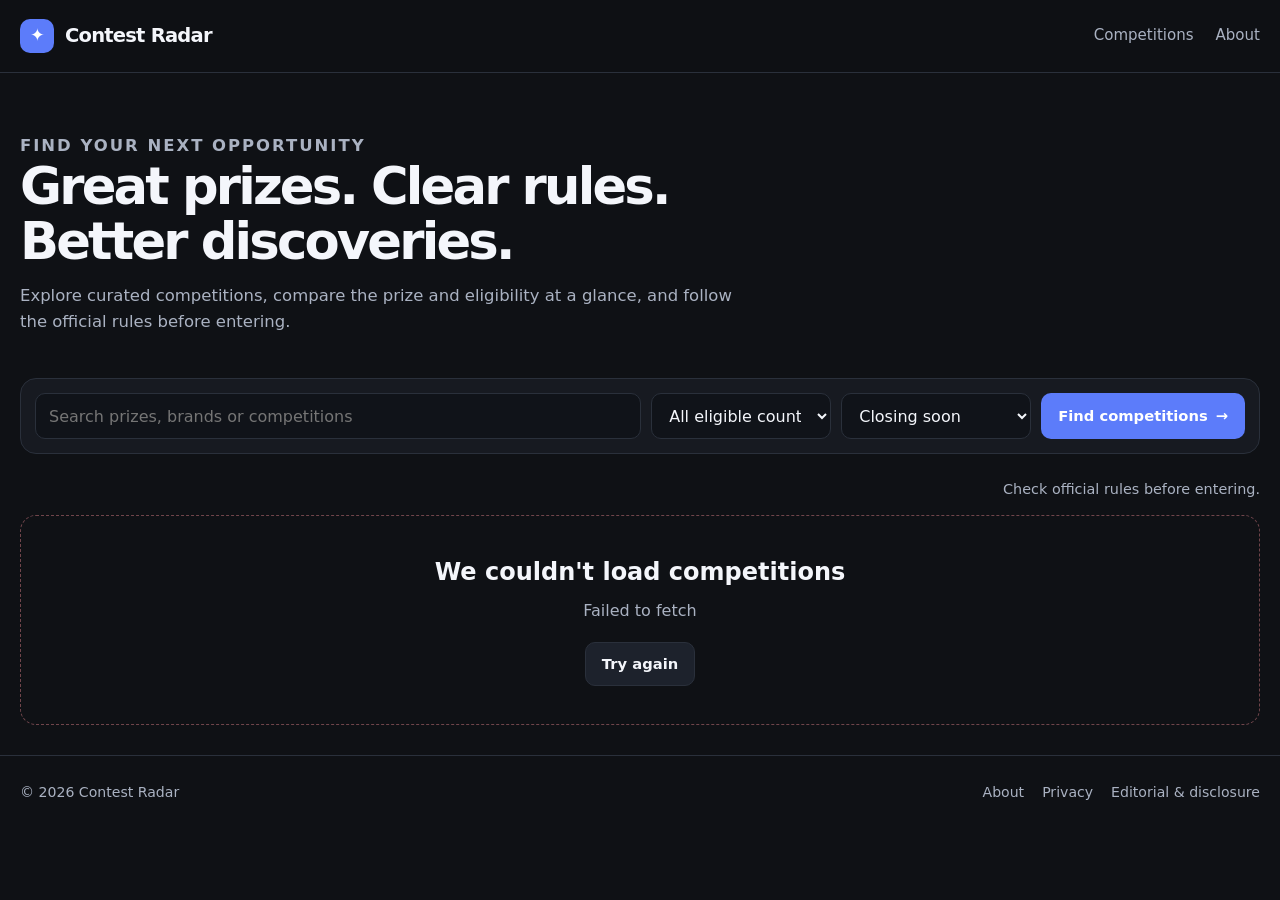
==== index.html @ 8f4bf69c "Add files via upload" ====
<!doctype html>
<html lang="en">
<head>
  <meta charset="utf-8"><meta name="viewport" content="width=device-width, initial-scale=1">
  <title>Contest Radar — Discover competitions worth entering</title>
  <meta name="description" content="Explore curated competitions and giveaways. Check prize values, eligibility, closing dates and official entry rules before entering.">
  <meta name="theme-color" content="#0f1115"><meta property="og:type" content="website"><meta property="og:title" content="Contest Radar — Discover competitions worth entering"><meta property="og:description" content="Curated competitions with clear prize values, eligibility and closing dates.">
  <link rel="icon" href="/assets/images/contest-placeholder.svg" type="image/svg+xml"><link rel="stylesheet" href="/assets/css/site.css">
</head>
<body>
<header class="site-header"><div class="container header-inner"><a class="brand" href="/" aria-label="Contest Radar home"><span class="brand-mark" aria-hidden="true">✦</span><span>Contest Radar</span></a><nav class="site-nav" aria-label="Main navigation"><a href="/">Competitions</a><a href="/about.html">About</a></nav></div></header>
<main class="container">
  <section class="hero"><p class="eyebrow">Find your next opportunity</p><h1>Great prizes. Clear rules. Better discoveries.</h1><p>Explore curated competitions, compare the prize and eligibility at a glance, and follow the official rules before entering.</p></section>
  <form class="toolbar" id="search-form" role="search"><label class="sr-only" for="search">Search competitions</label><input class="field search-field" id="search" name="q" type="search" placeholder="Search prizes, brands or competitions"><label class="sr-only" for="country">Eligibility country</label><select class="field" id="country" name="country"><option value="">All eligible countries</option><option value="US">United States</option><option value="GB">United Kingdom</option><option value="CA">Canada</option><option value="INT">International</option></select><label class="sr-only" for="sort">Sort competitions</label><select class="field" id="sort" name="sort"><option value="closing">Closing soon</option><option value="prize">Highest prize value</option><option value="newest">Recently verified</option><option value="title">Title A–Z</option></select><button class="button button--primary" type="submit">Find competitions <span aria-hidden="true">→</span></button></form>
  <div class="results-bar"><span id="results-status" aria-live="polite">Loading competitions…</span><span>Check official rules before entering.</span></div>
  <section id="contest-grid" class="contest-grid" aria-label="Competition listings"><div class="state-message">Loading competitions…</div></section>
  <div id="pagination"></div>
</main>
<footer class="site-footer"><div class="container footer-inner"><span>© <span id="year">2026</span> Contest Radar</span><nav class="footer-links" aria-label="Footer"><a href="/about.html">About</a><a href="/privacy.html">Privacy</a><a href="/disclosure.html">Editorial &amp; disclosure</a></nav></div></footer>
<button class="back-to-top" data-back-to-top aria-label="Back to top" title="Back to top">↑</button><script>document.querySelector('#year').textContent=new Date().getFullYear()</script><script type="module" src="/assets/js/home.js"></script>
</body></html>
---- assets/css/site.css ----
:root{color-scheme:dark;--bg:#0f1115;--surface:#171a21;--surface-2:#1d222c;--text:#f4f6fb;--muted:#aab2c2;--line:#2a303b;--blue:#5c7cfa;--blue-hover:#7690ff;--radius:16px;--shadow:0 12px 36px rgba(0,0,0,.22);--content:1280px;font-family:Inter,ui-sans-serif,system-ui,-apple-system,BlinkMacSystemFont,"Segoe UI",sans-serif}*{box-sizing:border-box}html{scroll-behavior:smooth}body{margin:0;background:var(--bg);color:var(--text);line-height:1.55}a{color:inherit;text-decoration:none}img{display:block;max-width:100%}button,input,select{font:inherit}.container{width:min(calc(100% - 40px),var(--content));margin-inline:auto}.site-header{position:sticky;top:0;z-index:20;background:rgba(15,17,21,.92);backdrop-filter:blur(14px);border-bottom:1px solid var(--line)}.header-inner{min-height:72px;display:flex;align-items:center;justify-content:space-between;gap:20px}.brand{display:inline-flex;align-items:center;gap:11px;font-weight:800;font-size:1.22rem;letter-spacing:-.04em}.brand-mark{display:grid;place-items:center;width:34px;height:34px;border-radius:10px;background:var(--blue);color:white;font-size:1.1rem}.site-nav{display:flex;align-items:center;gap:22px;color:var(--muted);font-size:.94rem}.site-nav a:hover,.text-link:hover{color:white}.hero{padding:46px 0 24px}.eyebrow{margin:0 0 8px;color:#9fb0ff;font-size:.78rem;font-weight:800;text-transform:uppercase;letter-spacing:.12em}.hero h1{max-width:760px;margin:0;font-size:clamp(2rem,4vw,3.2rem);line-height:1.08;letter-spacing:-.055em}.hero p{max-width:720px;color:var(--muted);margin:14px 0 0;font-size:1.03rem}.toolbar{display:grid;grid-template-columns:minmax(220px,1fr) 180px 190px auto;gap:10px;padding:14px;background:var(--surface);border:1px solid var(--line);border-radius:var(--radius);margin:20px 0 24px}.field{min-width:0;width:100%;height:46px;padding:0 13px;border:1px solid var(--line);border-radius:10px;background:#101319;color:var(--text);outline:none}.field:focus{border-color:var(--blue);box-shadow:0 0 0 3px #5c7cfa2a}.button{display:inline-flex;align-items:center;justify-content:center;gap:8px;min-height:44px;padding:10px 16px;border:1px solid transparent;border-radius:10px;font-weight:750;font-size:.92rem;cursor:pointer;transition:background .15s ease,border-color .15s ease,transform .15s ease}.button:hover{transform:translateY(-1px)}.button--primary{background:var(--blue);color:white}.button--primary:hover{background:var(--blue-hover)}.button--secondary{background:var(--surface-2);border-color:var(--line);color:var(--text)}.button--large{min-height:52px;padding:13px 20px}.results-bar{display:flex;justify-content:space-between;align-items:center;gap:12px;margin:0 0 14px;color:var(--muted);font-size:.9rem}.contest-grid{display:grid;grid-template-columns:repeat(4,minmax(0,1fr));gap:20px}.contest-card{min-width:0;overflow:hidden;display:flex;flex-direction:column;background:var(--surface);border:1px solid var(--line);border-radius:var(--radius);transition:transform .18s ease,border-color .18s ease,box-shadow .18s ease}.contest-card:hover{transform:translateY(-3px);border-color:#46537c;box-shadow:var(--shadow)}.contest-card__image-link{display:block;overflow:hidden;background:#202633;aspect-ratio:4/3}.contest-card__image{width:100%;height:100%;object-fit:cover;transition:transform .25s ease}.contest-card:hover .contest-card__image{transform:scale(1.025)}.contest-card__body{display:flex;flex:1;flex-direction:column;align-items:stretch;gap:9px;padding:15px}.contest-card__title{font-size:1.02rem;line-height:1.35;letter-spacing:-.02em;margin:0 0 2px;min-height:2.7em;display:-webkit-box;-webkit-line-clamp:2;-webkit-box-orient:vertical;overflow:hidden}.contest-card__title a:hover{color:#cbd5ff}.contest-card__fact{margin:0;color:#c7cedb;font-size:.84rem;line-height:1.45;overflow-wrap:anywhere}.contest-card__fact span{font-weight:750;color:#f1f3f9}.contest-card__button{width:100%;margin-top:auto;padding:10px 12px}.pagination{display:flex;flex-wrap:wrap;justify-content:center;align-items:center;gap:7px;margin:32px 0 56px}.page-link{display:inline-flex;align-items:center;justify-content:center;min-width:40px;min-height:40px;padding:7px 11px;border:1px solid var(--line);border-radius:10px;background:var(--surface);color:var(--muted);font-size:.9rem}.page-link:hover{border-color:#6579d8;color:white}.page-link.is-active{background:var(--blue);border-color:var(--blue);color:white;font-weight:800}.page-link.is-disabled{opacity:.35;pointer-events:none}.page-ellipsis{padding:0 3px;color:var(--muted)}.state-message{grid-column:1/-1;padding:38px 22px;text-align:center;border:1px dashed var(--line);border-radius:var(--radius);color:var(--muted)}.state-message h1,.state-message h2{color:var(--text);margin:0 0 8px}.state-message p{margin:0 0 18px}.state-message--error{border-color:#70454b}.site-footer{border-top:1px solid var(--line);margin-top:30px;padding:26px 0 36px;color:var(--muted);font-size:.88rem}.footer-inner{display:flex;align-items:center;justify-content:space-between;gap:18px;flex-wrap:wrap}.footer-links{display:flex;gap:18px;flex-wrap:wrap}.back-to-top{position:fixed;right:22px;bottom:22px;z-index:30;display:grid;place-items:center;width:46px;height:46px;border:1px solid #ffffff1c;border-radius:14px;background:var(--blue);color:#fff;box-shadow:var(--shadow);opacity:0;pointer-events:none;transform:translateY(8px);transition:opacity .2s ease,transform .2s ease;cursor:pointer}.back-to-top.visible{opacity:1;pointer-events:auto;transform:translateY(0)}.breadcrumbs{display:flex;flex-wrap:wrap;gap:9px;color:var(--muted);font-size:.88rem;margin:28px 0 20px}.breadcrumbs a{color:#b8c4ff}.detail-hero{display:grid;grid-template-columns:minmax(0,1.05fr) minmax(0,1fr);gap:34px;align-items:start;padding-bottom:36px}.detail-hero__media{overflow:hidden;border:1px solid var(--line);border-radius:var(--radius);background:var(--surface);aspect-ratio:4/3}.detail-hero__image{width:100%;height:100%;object-fit:cover}.detail-hero__content h1{margin:0;font-size:clamp(2rem,4vw,3rem);line-height:1.1;letter-spacing:-.05em}.detail-brand{color:var(--muted);margin:10px 0 0}.detail-facts{display:grid;grid-template-columns:repeat(2,minmax(0,1fr));gap:10px;margin:24px 0}.detail-facts>div{padding:14px;border:1px solid var(--line);border-radius:12px;background:var(--surface)}.detail-facts span{display:block;color:var(--muted);font-size:.8rem;margin-bottom:5px}.detail-facts strong{display:block;overflow-wrap:anywhere;font-size:1rem}.official-note,.notice{color:var(--muted);font-size:.86rem}.detail-copy{display:grid;grid-template-columns:minmax(0,1fr) 300px;gap:30px;border-top:1px solid var(--line);padding:28px 0 38px}.detail-copy h2,.similar-section h2{margin:0 0 12px;font-size:1.35rem;letter-spacing:-.03em}.detail-copy__main p{white-space:pre-line;color:#c7cedb;max-width:820px}.rules-panel{align-self:start;padding:18px;border:1px solid var(--line);border-radius:var(--radius);background:var(--surface)}.rules-panel a{color:#b8c4ff;text-decoration:underline;text-underline-offset:3px}.rules-panel p{font-size:.9rem;color:var(--muted)}.rules-panel p span{color:var(--text);font-weight:700}.similar-section{padding:28px 0 20px;border-top:1px solid var(--line)}.similar-section__head{display:flex;align-items:end;justify-content:space-between;gap:12px;margin-bottom:16px}.similar-section .contest-grid{grid-template-columns:repeat(4,minmax(0,1fr))}.image-failed{visibility:hidden}.prose{max-width:800px;padding:36px 0 70px}.prose h1{font-size:2.5rem;letter-spacing:-.05em}.prose h2{margin-top:30px}.prose p,.prose li{color:#c7cedb}.prose a{color:#b8c4ff;text-decoration:underline;text-underline-offset:3px}.sr-only{position:absolute;width:1px;height:1px;padding:0;margin:-1px;overflow:hidden;clip:rect(0,0,0,0);white-space:nowrap;border:0}
@media(max-width:1050px){.contest-grid,.similar-section .contest-grid{grid-template-columns:repeat(3,minmax(0,1fr))}.toolbar{grid-template-columns:minmax(180px,1fr) 160px 170px auto}.detail-hero{gap:24px}}
@media(max-width:780px){.container{width:min(calc(100% - 28px),var(--content))}.header-inner{min-height:64px}.site-nav{gap:13px;font-size:.85rem}.toolbar{grid-template-columns:1fr 1fr}.toolbar .search-field{grid-column:1/-1}.toolbar button{grid-column:1/-1}.contest-grid,.similar-section .contest-grid{grid-template-columns:repeat(2,minmax(0,1fr));gap:13px}.contest-card__body{padding:12px;gap:8px}.contest-card__title{font-size:.96rem}.contest-card__fact{font-size:.8rem}.detail-hero{grid-template-columns:1fr}.detail-hero__media{max-height:440px}.detail-copy{grid-template-columns:1fr}.rules-panel{order:-1}}
@media(max-width:520px){.site-nav{gap:12px}.site-nav a:nth-child(2){display:none}.hero{padding-top:34px}.hero h1{font-size:2.15rem}.toolbar{padding:10px;gap:8px}.contest-grid,.similar-section .contest-grid{grid-template-columns:minmax(0,1fr);gap:16px}.contest-card__image-link{aspect-ratio:16/9}.contest-card__body{padding:15px;gap:9px}.contest-card__title{font-size:1.08rem;min-height:0}.contest-card__fact{font-size:.88rem}.results-bar{align-items:flex-start;flex-direction:column;gap:3px}.pagination{gap:5px}.page-link{min-width:36px;min-height:38px;padding:6px 8px;font-size:.84rem}.detail-facts{gap:8px}.detail-facts>div{padding:11px}.detail-facts strong{font-size:.92rem}.footer-inner{align-items:flex-start;flex-direction:column}}
@media(prefers-reduced-motion:reduce){html{scroll-behavior:auto}*,*::before,*::after{transition:none!important;animation:none!important}}
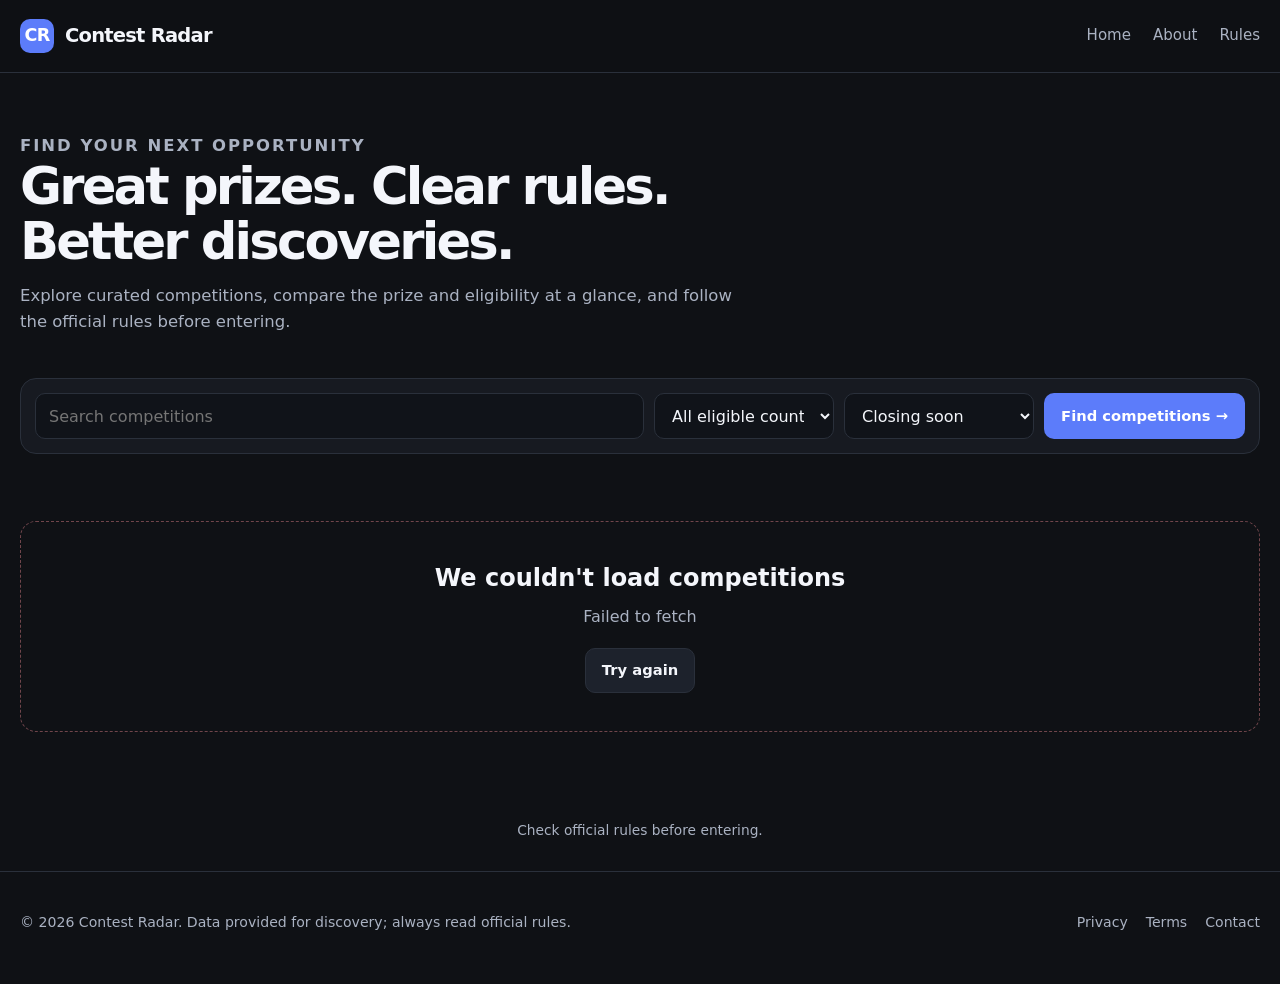
==== commit eb1c657b: "Update index.html ; preconnect links for faster loading" ====
--- a/index.html
+++ b/index.html
@@ -1,21 +1,116 @@
-<!doctype html>
+<!DOCTYPE html>
 <html lang="en">
 <head>
-  <meta charset="utf-8"><meta name="viewport" content="width=device-width, initial-scale=1">
-  <title>Contest Radar — Discover competitions worth entering</title>
-  <meta name="description" content="Explore curated competitions and giveaways. Check prize values, eligibility, closing dates and official entry rules before entering.">
-  <meta name="theme-color" content="#0f1115"><meta property="og:type" content="website"><meta property="og:title" content="Contest Radar — Discover competitions worth entering"><meta property="og:description" content="Curated competitions with clear prize values, eligibility and closing dates.">
-  <link rel="icon" href="/assets/images/contest-placeholder.svg" type="image/svg+xml"><link rel="stylesheet" href="/assets/css/site.css">
+  <meta charset="UTF-8">
+  <meta name="viewport" content="width=device-width, initial-scale=1.0">
+  <title>Contest Radar — Find your next opportunity</title>
+  <meta name="description" content="Explore curated competitions, compare the prize and eligibility at a glance, and follow the official rules before entering.">
+  
+  <!-- Preconnect to external origins -->
+  <link rel="preconnect" href="https://contest-radar-api.uilliam-maya.workers.dev" crossorigin>
+  <link rel="preconnect" href="https://picsum.photos" crossorigin>
+  <link rel="preconnect" href="https://fastly.picsum.photos" crossorigin>
+  
+  <!-- Modulepreload for JS dependencies -->
+  <link rel="modulepreload" href="/assets/js/api.js">
+  <link rel="modulepreload" href="/assets/js/config.js">
+  <link rel="modulepreload" href="/assets/js/shared.js">
+  
+  <!-- Critical Above-the-Fold CSS -->
+  <style>
+    :root{color-scheme:dark;--bg:#0f1115;--surface:#171a21;--surface-2:#1d222c;--text:#f4f6fb;--muted:#aab2c2;--line:#2a303b;--blue:#5c7cfa;--blue-hover:#7690ff;--radius:16px;--shadow:0 12px 36px rgba(0,0,0,.22);--content:1280px;font-family:Inter,ui-sans-serif,system-ui,-apple-system,BlinkMacSystemFont,"Segoe UI",sans-serif}*{box-sizing:border-box}html{scroll-behavior:smooth}body{margin:0;background:var(--bg);color:var(--text);line-height:1.55}a{color:inherit;text-decoration:none}img{display:block;max-width:100%}button,input,select{font:inherit}.container{width:min(calc(100% - 40px),var(--content));margin-inline:auto}.site-header{position:sticky;top:0;z-index:20;background:rgba(15,17,21,.92);backdrop-filter:blur(14px);border-bottom:1px solid var(--line)}.header-inner{min-height:72px;display:flex;align-items:center;justify-content:space-between;gap:20px}.brand{display:inline-flex;align-items:center;gap:11px;font-weight:800;font-size:1.22rem;letter-spacing:-.04em}.brand-mark{display:grid;place-items:center;width:34px;height:34px;border-radius:10px;background:var(--blue);color:white;font-size:1.1rem}.site-nav{display:flex;align-items:center;gap:22px;color:var(--muted);font-size:.94rem}.site-nav a:hover,.text-link:hover{color:white}.hero{padding:46px 0 24px}.eyebrow{margin:0 0 8px;color:#9fb0ff;font-size:.78rem;font-weight:800;text-transform:uppercase;letter-spacing:.12em}.hero h1{max-width:760px;margin:0;font-size:clamp(2rem,4vw,3.2rem);line-height:1.08;letter-spacing:-.055em}.hero p{max-width:720px;color:var(--muted);margin:14px 0 0;font-size:1.03rem}.toolbar{display:grid;grid-template-columns:minmax(220px,1fr) 180px 190px auto;gap:10px;padding:14px;background:var(--surface);border:1px solid var(--line);border-radius:var(--radius);margin:20px 0 24px}.field{min-width:0;width:100%;height:46px;padding:0 13px;border:1px solid var(--line);border-radius:10px;background:#101319;color:var(--text);outline:none}.field:focus{border-color:var(--blue);box-shadow:0 0 0 3px #5c7cfa2a}.button{display:inline-flex;align-items:center;justify-content:center;gap:8px;min-height:44px;padding:10px 16px;border:1px solid transparent;border-radius:10px;font-weight:750;font-size:.92rem;cursor:pointer;transition:background .15s ease,border-color .15s ease,transform .15s ease}.button:hover{transform:translateY(-1px)}.button--primary{background:var(--blue);color:white}.button--primary:hover{background:var(--blue-hover)}.button--secondary{background:var(--surface-2);border-color:var(--line);color:var(--text)}.button--large{min-height:52px;padding:13px 20px}.results-bar{display:flex;justify-content:space-between;align-items:center;gap:12px;margin:0 0 14px;color:var(--muted);font-size:.9rem}.contest-grid{display:grid;grid-template-columns:repeat(4,minmax(0,1fr));gap:20px}.contest-card{min-width:0;overflow:hidden;display:flex;flex-direction:column;background:var(--surface);border:1px solid var(--line);border-radius:var(--radius);transition:transform .18s ease,border-color .18s ease,box-shadow .18s ease}.contest-card:hover{transform:translateY(-3px);border-color:#46537c;box-shadow:var(--shadow)}.contest-card__image-link{display:block;overflow:hidden;background:#202633;aspect-ratio:4/3}.contest-card__image{width:100%;height:100%;object-fit:cover;transition:transform .25s ease}.contest-card:hover .contest-card__image{transform:scale(1.025)}.contest-card__body{display:flex;flex:1;flex-direction:column;align-items:stretch;gap:9px;padding:15px}.contest-card__title{font-size:1.02rem;line-height:1.35;letter-spacing:-.02em;margin:0 0 2px;min-height:2.7em;display:-webkit-box;-webkit-line-clamp:2;-webkit-box-orient:vertical;overflow:hidden}.contest-card__title a:hover{color:#cbd5ff}.contest-card__fact{margin:0;color:#c7cedb;font-size:.84rem;line-height:1.45;overflow-wrap:anywhere}.contest-card__fact span{font-weight:750;color:#f1f3f9}.contest-card__button{width:100%;margin-top:auto;padding:10px 12px}.sr-only{position:absolute;width:1px;height:1px;padding:0;margin:-1px;overflow:hidden;clip:rect(0,0,0,0);white-space:nowrap;border:0}
+    @media(max-width:1050px){.contest-grid{grid-template-columns:repeat(3,minmax(0,1fr))}.toolbar{grid-template-columns:minmax(180px,1fr) 160px 170px auto}}
+    @media(max-width:780px){.container{width:min(calc(100% - 28px),var(--content))}.header-inner{min-height:64px}.site-nav{gap:13px;font-size:.85rem}.toolbar{grid-template-columns:1fr 1fr}.toolbar .search-field{grid-column:1/-1}.toolbar button{grid-column:1/-1}.contest-grid{grid-template-columns:repeat(2,minmax(0,1fr));gap:13px}.contest-card__body{padding:12px;gap:8px}.contest-card__title{font-size:.96rem}.contest-card__fact{font-size:.8rem}}
+    @media(max-width:520px){.site-nav{gap:12px}.site-nav a:nth-child(2){display:none}.hero{padding-top:34px}.hero h1{font-size:2.15rem}.toolbar{padding:10px;gap:8px}.contest-grid{grid-template-columns:minmax(0,1fr);gap:16px}.contest-card__image-link{aspect-ratio:16/9}.contest-card__body{padding:15px;gap:9px}.contest-card__title{font-size:1.08rem;min-height:0}.contest-card__fact{font-size:.88rem}.results-bar{align-items:flex-start;flex-direction:column;gap:3px}}
+    
+    /* Skeleton Screen Critical CSS */
+    .skeleton-card{min-width:0;overflow:hidden;display:flex;flex-direction:column;background:var(--surface);border:1px solid var(--line);border-radius:var(--radius)}
+    .skeleton-image{display:block;width:100%;aspect-ratio:4/3;background:linear-gradient(90deg,var(--surface-2) 25%,#2a303b 50%,var(--surface-2) 75%);background-size:200% 100%;animation:shimmer 1.5s infinite linear}
+    .skeleton-body{display:flex;flex:1;flex-direction:column;gap:12px;padding:15px}
+    .skeleton-line{height:14px;border-radius:6px;background:linear-gradient(90deg,var(--surface-2) 25%,#2a303b 50%,var(--surface-2) 75%);background-size:200% 100%;animation:shimmer 1.5s infinite linear}
+    .skeleton-line.title{height:20px;width:85%}
+    .skeleton-line.short{width:60%}
+    .skeleton-line.button{height:40px;width:100%;margin-top:auto;border-radius:10px}
+    @keyframes shimmer{0%{background-position:-200% 0}100%{background-position:200% 0}}
+    @media(max-width:520px){.skeleton-image{aspect-ratio:16/9}}
+  </style>
+
+  <!-- Async load full stylesheet to eliminate render blocking -->
+  <link rel="preload" href="/assets/css/site.css" as="style" onload="this.onload=null;this.rel='stylesheet'">
+  <noscript><link rel="stylesheet" href="/assets/css/site.css"></noscript>
 </head>
 <body>
-<header class="site-header"><div class="container header-inner"><a class="brand" href="/" aria-label="Contest Radar home"><span class="brand-mark" aria-hidden="true">✦</span><span>Contest Radar</span></a><nav class="site-nav" aria-label="Main navigation"><a href="/">Competitions</a><a href="/about.html">About</a></nav></div></header>
-<main class="container">
-  <section class="hero"><p class="eyebrow">Find your next opportunity</p><h1>Great prizes. Clear rules. Better discoveries.</h1><p>Explore curated competitions, compare the prize and eligibility at a glance, and follow the official rules before entering.</p></section>
-  <form class="toolbar" id="search-form" role="search"><label class="sr-only" for="search">Search competitions</label><input class="field search-field" id="search" name="q" type="search" placeholder="Search prizes, brands or competitions"><label class="sr-only" for="country">Eligibility country</label><select class="field" id="country" name="country"><option value="">All eligible countries</option><option value="US">United States</option><option value="GB">United Kingdom</option><option value="CA">Canada</option><option value="INT">International</option></select><label class="sr-only" for="sort">Sort competitions</label><select class="field" id="sort" name="sort"><option value="closing">Closing soon</option><option value="prize">Highest prize value</option><option value="newest">Recently verified</option><option value="title">Title A–Z</option></select><button class="button button--primary" type="submit">Find competitions <span aria-hidden="true">→</span></button></form>
-  <div class="results-bar"><span id="results-status" aria-live="polite">Loading competitions…</span><span>Check official rules before entering.</span></div>
-  <section id="contest-grid" class="contest-grid" aria-label="Competition listings"><div class="state-message">Loading competitions…</div></section>
-  <div id="pagination"></div>
-</main>
-<footer class="site-footer"><div class="container footer-inner"><span>© <span id="year">2026</span> Contest Radar</span><nav class="footer-links" aria-label="Footer"><a href="/about.html">About</a><a href="/privacy.html">Privacy</a><a href="/disclosure.html">Editorial &amp; disclosure</a></nav></div></footer>
-<button class="back-to-top" data-back-to-top aria-label="Back to top" title="Back to top">↑</button><script>document.querySelector('#year').textContent=new Date().getFullYear()</script><script type="module" src="/assets/js/home.js"></script>
-</body></html>
+  <header class="site-header">
+    <div class="container header-inner">
+      <a href="/" class="brand" aria-label="Contest Radar Home">
+        <span class="brand-mark" aria-hidden="true">CR</span>
+        <span>Contest Radar</span>
+      </a>
+      <nav class="site-nav" aria-label="Primary">
+        <a href="/">Home</a>
+        <a href="/about.html">About</a>
+        <a href="/rules.html">Rules</a>
+      </nav>
+    </div>
+  </header>
+
+  <main class="container">
+    <section class="hero">
+      <p class="eyebrow">Find your next opportunity</p>
+      <h1>Great prizes. Clear rules. Better discoveries.</h1>
+      <p>Explore curated competitions, compare the prize and eligibility at a glance, and follow the official rules before entering.</p>
+    </section>
+
+    <form id="search-form" class="toolbar" role="search" aria-label="Filter competitions">
+      <label for="search" class="sr-only">Search competitions</label>
+      <input id="search" name="q" type="search" class="field search-field" placeholder="Search competitions" autocomplete="off">
+      
+      <label for="country" class="sr-only">Eligibility country</label>
+      <select id="country" name="country" class="field">
+        <option value="">All eligible countries</option>
+        <option value="US">United States</option>
+        <option value="GB">United Kingdom</option>
+        <option value="CA">Canada</option>
+        <option value="INT">International</option>
+      </select>
+      
+      <label for="sort" class="sr-only">Sort competitions</label>
+      <select id="sort" name="sort" class="field">
+        <option value="closing">Closing soon</option>
+        <option value="prize">Highest prize value</option>
+        <option value="newest">Recently verified</option>
+        <option value="title">Title A–Z</option>
+      </select>
+      
+      <button class="button button--primary" type="submit">Find competitions →</button>
+    </form>
+
+    <div class="results-bar">
+      <p id="results-status" aria-live="polite"></p>
+    </div>
+
+    <section id="contest-grid" class="contest-grid" aria-label="Competition listings">
+      <!-- Skeleton screens injected here by JS -->
+    </section>
+
+    <nav id="pagination" class="pagination" aria-label="Pagination"></nav>
+    
+    <p class="official-note" style="text-align:center; margin-top:20px;">Check official rules before entering.</p>
+  </main>
+
+  <footer class="site-footer">
+    <div class="container footer-inner">
+      <p>© 2026 Contest Radar. Data provided for discovery; always read official rules.</p>
+      <div class="footer-links">
+        <a href="/privacy.html">Privacy</a>
+        <a href="/terms.html">Terms</a>
+        <a href="/contact.html">Contact</a>
+      </div>
+    </div>
+  </footer>
+
+  <button class="back-to-top" data-back-to-top aria-hidden="true" tabindex="-1" aria-label="Back to top">↑</button>
+
+  <script type="module" src="/assets/js/home.js"></script>
+</body>
+</html>
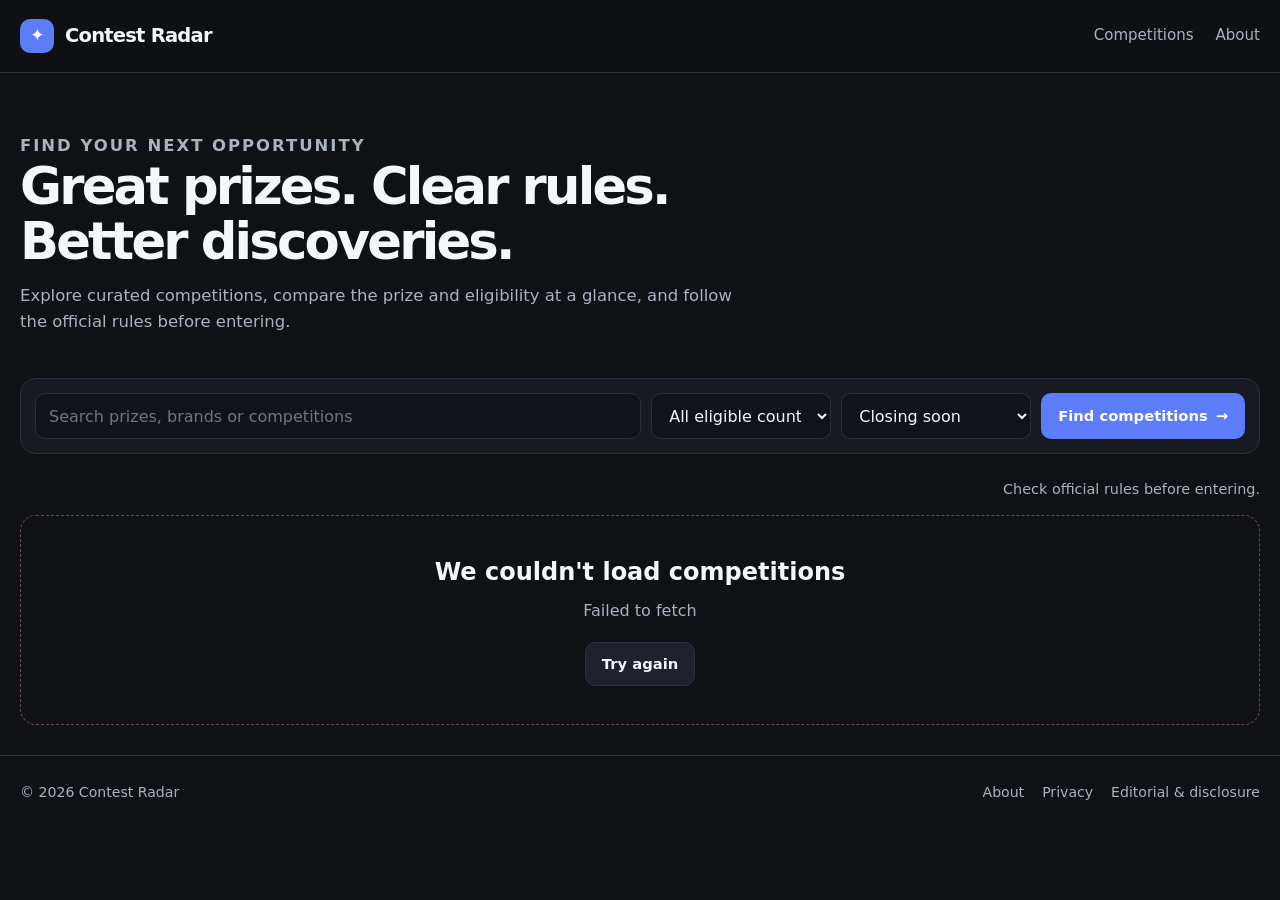
==== commit 298e32a4: "Polish homepage markup and restore metadata" ====
--- a/index.html
+++ b/index.html
@@ -1,116 +1,83 @@
-<!DOCTYPE html>
+<!doctype html>
 <html lang="en">
 <head>
-  <meta charset="UTF-8">
-  <meta name="viewport" content="width=device-width, initial-scale=1.0">
-  <title>Contest Radar — Find your next opportunity</title>
-  <meta name="description" content="Explore curated competitions, compare the prize and eligibility at a glance, and follow the official rules before entering.">
-  
-  <!-- Preconnect to external origins -->
+  <meta charset="utf-8">
+  <meta name="viewport" content="width=device-width, initial-scale=1">
+  <title>Contest Radar — Discover competitions worth entering</title>
+  <meta name="description" content="Explore curated competitions and giveaways. Check prize values, eligibility, closing dates and official entry rules.">
+  <meta name="theme-color" content="#0f1115">
+  <meta property="og:type" content="website">
+  <meta property="og:title" content="Contest Radar — Discover competitions worth entering">
+  <meta property="og:description" content="Curated competitions with clear prize values, eligibility and official entry rules.">
+  <link rel="icon" href="/assets/images/contest-placeholder.svg" type="image/svg+xml">
   <link rel="preconnect" href="https://contest-radar-api.uilliam-maya.workers.dev" crossorigin>
   <link rel="preconnect" href="https://picsum.photos" crossorigin>
   <link rel="preconnect" href="https://fastly.picsum.photos" crossorigin>
-  
-  <!-- Modulepreload for JS dependencies -->
   <link rel="modulepreload" href="/assets/js/api.js">
   <link rel="modulepreload" href="/assets/js/config.js">
   <link rel="modulepreload" href="/assets/js/shared.js">
-  
-  <!-- Critical Above-the-Fold CSS -->
-  <style>
-    :root{color-scheme:dark;--bg:#0f1115;--surface:#171a21;--surface-2:#1d222c;--text:#f4f6fb;--muted:#aab2c2;--line:#2a303b;--blue:#5c7cfa;--blue-hover:#7690ff;--radius:16px;--shadow:0 12px 36px rgba(0,0,0,.22);--content:1280px;font-family:Inter,ui-sans-serif,system-ui,-apple-system,BlinkMacSystemFont,"Segoe UI",sans-serif}*{box-sizing:border-box}html{scroll-behavior:smooth}body{margin:0;background:var(--bg);color:var(--text);line-height:1.55}a{color:inherit;text-decoration:none}img{display:block;max-width:100%}button,input,select{font:inherit}.container{width:min(calc(100% - 40px),var(--content));margin-inline:auto}.site-header{position:sticky;top:0;z-index:20;background:rgba(15,17,21,.92);backdrop-filter:blur(14px);border-bottom:1px solid var(--line)}.header-inner{min-height:72px;display:flex;align-items:center;justify-content:space-between;gap:20px}.brand{display:inline-flex;align-items:center;gap:11px;font-weight:800;font-size:1.22rem;letter-spacing:-.04em}.brand-mark{display:grid;place-items:center;width:34px;height:34px;border-radius:10px;background:var(--blue);color:white;font-size:1.1rem}.site-nav{display:flex;align-items:center;gap:22px;color:var(--muted);font-size:.94rem}.site-nav a:hover,.text-link:hover{color:white}.hero{padding:46px 0 24px}.eyebrow{margin:0 0 8px;color:#9fb0ff;font-size:.78rem;font-weight:800;text-transform:uppercase;letter-spacing:.12em}.hero h1{max-width:760px;margin:0;font-size:clamp(2rem,4vw,3.2rem);line-height:1.08;letter-spacing:-.055em}.hero p{max-width:720px;color:var(--muted);margin:14px 0 0;font-size:1.03rem}.toolbar{display:grid;grid-template-columns:minmax(220px,1fr) 180px 190px auto;gap:10px;padding:14px;background:var(--surface);border:1px solid var(--line);border-radius:var(--radius);margin:20px 0 24px}.field{min-width:0;width:100%;height:46px;padding:0 13px;border:1px solid var(--line);border-radius:10px;background:#101319;color:var(--text);outline:none}.field:focus{border-color:var(--blue);box-shadow:0 0 0 3px #5c7cfa2a}.button{display:inline-flex;align-items:center;justify-content:center;gap:8px;min-height:44px;padding:10px 16px;border:1px solid transparent;border-radius:10px;font-weight:750;font-size:.92rem;cursor:pointer;transition:background .15s ease,border-color .15s ease,transform .15s ease}.button:hover{transform:translateY(-1px)}.button--primary{background:var(--blue);color:white}.button--primary:hover{background:var(--blue-hover)}.button--secondary{background:var(--surface-2);border-color:var(--line);color:var(--text)}.button--large{min-height:52px;padding:13px 20px}.results-bar{display:flex;justify-content:space-between;align-items:center;gap:12px;margin:0 0 14px;color:var(--muted);font-size:.9rem}.contest-grid{display:grid;grid-template-columns:repeat(4,minmax(0,1fr));gap:20px}.contest-card{min-width:0;overflow:hidden;display:flex;flex-direction:column;background:var(--surface);border:1px solid var(--line);border-radius:var(--radius);transition:transform .18s ease,border-color .18s ease,box-shadow .18s ease}.contest-card:hover{transform:translateY(-3px);border-color:#46537c;box-shadow:var(--shadow)}.contest-card__image-link{display:block;overflow:hidden;background:#202633;aspect-ratio:4/3}.contest-card__image{width:100%;height:100%;object-fit:cover;transition:transform .25s ease}.contest-card:hover .contest-card__image{transform:scale(1.025)}.contest-card__body{display:flex;flex:1;flex-direction:column;align-items:stretch;gap:9px;padding:15px}.contest-card__title{font-size:1.02rem;line-height:1.35;letter-spacing:-.02em;margin:0 0 2px;min-height:2.7em;display:-webkit-box;-webkit-line-clamp:2;-webkit-box-orient:vertical;overflow:hidden}.contest-card__title a:hover{color:#cbd5ff}.contest-card__fact{margin:0;color:#c7cedb;font-size:.84rem;line-height:1.45;overflow-wrap:anywhere}.contest-card__fact span{font-weight:750;color:#f1f3f9}.contest-card__button{width:100%;margin-top:auto;padding:10px 12px}.sr-only{position:absolute;width:1px;height:1px;padding:0;margin:-1px;overflow:hidden;clip:rect(0,0,0,0);white-space:nowrap;border:0}
-    @media(max-width:1050px){.contest-grid{grid-template-columns:repeat(3,minmax(0,1fr))}.toolbar{grid-template-columns:minmax(180px,1fr) 160px 170px auto}}
-    @media(max-width:780px){.container{width:min(calc(100% - 28px),var(--content))}.header-inner{min-height:64px}.site-nav{gap:13px;font-size:.85rem}.toolbar{grid-template-columns:1fr 1fr}.toolbar .search-field{grid-column:1/-1}.toolbar button{grid-column:1/-1}.contest-grid{grid-template-columns:repeat(2,minmax(0,1fr));gap:13px}.contest-card__body{padding:12px;gap:8px}.contest-card__title{font-size:.96rem}.contest-card__fact{font-size:.8rem}}
-    @media(max-width:520px){.site-nav{gap:12px}.site-nav a:nth-child(2){display:none}.hero{padding-top:34px}.hero h1{font-size:2.15rem}.toolbar{padding:10px;gap:8px}.contest-grid{grid-template-columns:minmax(0,1fr);gap:16px}.contest-card__image-link{aspect-ratio:16/9}.contest-card__body{padding:15px;gap:9px}.contest-card__title{font-size:1.08rem;min-height:0}.contest-card__fact{font-size:.88rem}.results-bar{align-items:flex-start;flex-direction:column;gap:3px}}
-    
-    /* Skeleton Screen Critical CSS */
-    .skeleton-card{min-width:0;overflow:hidden;display:flex;flex-direction:column;background:var(--surface);border:1px solid var(--line);border-radius:var(--radius)}
-    .skeleton-image{display:block;width:100%;aspect-ratio:4/3;background:linear-gradient(90deg,var(--surface-2) 25%,#2a303b 50%,var(--surface-2) 75%);background-size:200% 100%;animation:shimmer 1.5s infinite linear}
-    .skeleton-body{display:flex;flex:1;flex-direction:column;gap:12px;padding:15px}
-    .skeleton-line{height:14px;border-radius:6px;background:linear-gradient(90deg,var(--surface-2) 25%,#2a303b 50%,var(--surface-2) 75%);background-size:200% 100%;animation:shimmer 1.5s infinite linear}
-    .skeleton-line.title{height:20px;width:85%}
-    .skeleton-line.short{width:60%}
-    .skeleton-line.button{height:40px;width:100%;margin-top:auto;border-radius:10px}
-    @keyframes shimmer{0%{background-position:-200% 0}100%{background-position:200% 0}}
-    @media(max-width:520px){.skeleton-image{aspect-ratio:16/9}}
-  </style>
-
-  <!-- Async load full stylesheet to eliminate render blocking -->
-  <link rel="preload" href="/assets/css/site.css" as="style" onload="this.onload=null;this.rel='stylesheet'">
-  <noscript><link rel="stylesheet" href="/assets/css/site.css"></noscript>
+  <link rel="stylesheet" href="/assets/css/site.css">
 </head>
 <body>
-  <header class="site-header">
-    <div class="container header-inner">
-      <a href="/" class="brand" aria-label="Contest Radar Home">
-        <span class="brand-mark" aria-hidden="true">CR</span>
-        <span>Contest Radar</span>
-      </a>
-      <nav class="site-nav" aria-label="Primary">
-        <a href="/">Home</a>
-        <a href="/about.html">About</a>
-        <a href="/rules.html">Rules</a>
-      </nav>
-    </div>
-  </header>
-
-  <main class="container">
-    <section class="hero">
-      <p class="eyebrow">Find your next opportunity</p>
-      <h1>Great prizes. Clear rules. Better discoveries.</h1>
-      <p>Explore curated competitions, compare the prize and eligibility at a glance, and follow the official rules before entering.</p>
-    </section>
-
-    <form id="search-form" class="toolbar" role="search" aria-label="Filter competitions">
-      <label for="search" class="sr-only">Search competitions</label>
-      <input id="search" name="q" type="search" class="field search-field" placeholder="Search competitions" autocomplete="off">
-      
-      <label for="country" class="sr-only">Eligibility country</label>
-      <select id="country" name="country" class="field">
-        <option value="">All eligible countries</option>
-        <option value="US">United States</option>
-        <option value="GB">United Kingdom</option>
-        <option value="CA">Canada</option>
-        <option value="INT">International</option>
-      </select>
-      
-      <label for="sort" class="sr-only">Sort competitions</label>
-      <select id="sort" name="sort" class="field">
-        <option value="closing">Closing soon</option>
-        <option value="prize">Highest prize value</option>
-        <option value="newest">Recently verified</option>
-        <option value="title">Title A–Z</option>
-      </select>
-      
-      <button class="button button--primary" type="submit">Find competitions →</button>
-    </form>
-
-    <div class="results-bar">
-      <p id="results-status" aria-live="polite"></p>
-    </div>
-
-    <section id="contest-grid" class="contest-grid" aria-label="Competition listings">
-      <!-- Skeleton screens injected here by JS -->
-    </section>
-
-    <nav id="pagination" class="pagination" aria-label="Pagination"></nav>
-    
-    <p class="official-note" style="text-align:center; margin-top:20px;">Check official rules before entering.</p>
-  </main>
-
-  <footer class="site-footer">
-    <div class="container footer-inner">
-      <p>© 2026 Contest Radar. Data provided for discovery; always read official rules.</p>
-      <div class="footer-links">
-        <a href="/privacy.html">Privacy</a>
-        <a href="/terms.html">Terms</a>
-        <a href="/contact.html">Contact</a>
-      </div>
-    </div>
-  </footer>
-
-  <button class="back-to-top" data-back-to-top aria-hidden="true" tabindex="-1" aria-label="Back to top">↑</button>
-
-  <script type="module" src="/assets/js/home.js"></script>
+<header class="site-header">
+  <div class="container header-inner">
+    <a class="brand" href="/" aria-label="Contest Radar home">
+      <span class="brand-mark" aria-hidden="true">✦</span>
+      <span>Contest Radar</span>
+    </a>
+    <nav class="site-nav" aria-label="Main navigation">
+      <a href="/">Competitions</a>
+      <a href="/about.html">About</a>
+    </nav>
+  </div>
+</header>
+<main class="container">
+  <section class="hero">
+    <p class="eyebrow">Find your next opportunity</p>
+    <h1>Great prizes. Clear rules. Better discoveries.</h1>
+    <p>Explore curated competitions, compare the prize and eligibility at a glance, and follow the official rules before entering.</p>
+  </section>
+  <form class="toolbar" id="search-form" role="search">
+    <label class="sr-only" for="search">Search competitions</label>
+    <input class="field search-field" id="search" name="q" type="search" placeholder="Search prizes, brands or competitions" autocomplete="off">
+    <label class="sr-only" for="country">Eligibility country</label>
+    <select class="field" id="country" name="country">
+      <option value="">All eligible countries</option>
+      <option value="US">United States</option>
+      <option value="GB">United Kingdom</option>
+      <option value="CA">Canada</option>
+      <option value="INT">International</option>
+    </select>
+    <label class="sr-only" for="sort">Sort competitions</label>
+    <select class="field" id="sort" name="sort">
+      <option value="closing">Closing soon</option>
+      <option value="prize">Highest prize value</option>
+      <option value="newest">Recently verified</option>
+      <option value="title">Title A–Z</option>
+    </select>
+    <button class="button button--primary" type="submit">Find competitions <span aria-hidden="true">→</span></button>
+  </form>
+  <div class="results-bar">
+    <span id="results-status" aria-live="polite"></span>
+    <span>Check official rules before entering.</span>
+  </div>
+  <section id="contest-grid" class="contest-grid" aria-label="Competition listings" aria-busy="true">
+    <!-- Loading skeletons are inserted by home.js. -->
+  </section>
+  <div id="pagination"></div>
+</main>
+<footer class="site-footer">
+  <div class="container footer-inner">
+    <span>© <span id="year">2026</span> Contest Radar</span>
+    <nav class="footer-links" aria-label="Footer">
+      <a href="/about.html">About</a>
+      <a href="/privacy.html">Privacy</a>
+      <a href="/disclosure.html">Editorial &amp; disclosure</a>
+    </nav>
+  </div>
+</footer>
+<button class="back-to-top" data-back-to-top aria-label="Back to top" title="Back to top">↑</button>
+<script>document.querySelector('#year').textContent = new Date().getFullYear();</script>
+<script type="module" src="/assets/js/home.js"></script>
 </body>
 </html>
--- a/assets/css/site.css
+++ b/assets/css/site.css
@@ -1,5 +1,140 @@
-:root{color-scheme:dark;--bg:#0f1115;--surface:#171a21;--surface-2:#1d222c;--text:#f4f6fb;--muted:#aab2c2;--line:#2a303b;--blue:#5c7cfa;--blue-hover:#7690ff;--radius:16px;--shadow:0 12px 36px rgba(0,0,0,.22);--content:1280px;font-family:Inter,ui-sans-serif,system-ui,-apple-system,BlinkMacSystemFont,"Segoe UI",sans-serif}*{box-sizing:border-box}html{scroll-behavior:smooth}body{margin:0;background:var(--bg);color:var(--text);line-height:1.55}a{color:inherit;text-decoration:none}img{display:block;max-width:100%}button,input,select{font:inherit}.container{width:min(calc(100% - 40px),var(--content));margin-inline:auto}.site-header{position:sticky;top:0;z-index:20;background:rgba(15,17,21,.92);backdrop-filter:blur(14px);border-bottom:1px solid var(--line)}.header-inner{min-height:72px;display:flex;align-items:center;justify-content:space-between;gap:20px}.brand{display:inline-flex;align-items:center;gap:11px;font-weight:800;font-size:1.22rem;letter-spacing:-.04em}.brand-mark{display:grid;place-items:center;width:34px;height:34px;border-radius:10px;background:var(--blue);color:white;font-size:1.1rem}.site-nav{display:flex;align-items:center;gap:22px;color:var(--muted);font-size:.94rem}.site-nav a:hover,.text-link:hover{color:white}.hero{padding:46px 0 24px}.eyebrow{margin:0 0 8px;color:#9fb0ff;font-size:.78rem;font-weight:800;text-transform:uppercase;letter-spacing:.12em}.hero h1{max-width:760px;margin:0;font-size:clamp(2rem,4vw,3.2rem);line-height:1.08;letter-spacing:-.055em}.hero p{max-width:720px;color:var(--muted);margin:14px 0 0;font-size:1.03rem}.toolbar{display:grid;grid-template-columns:minmax(220px,1fr) 180px 190px auto;gap:10px;padding:14px;background:var(--surface);border:1px solid var(--line);border-radius:var(--radius);margin:20px 0 24px}.field{min-width:0;width:100%;height:46px;padding:0 13px;border:1px solid var(--line);border-radius:10px;background:#101319;color:var(--text);outline:none}.field:focus{border-color:var(--blue);box-shadow:0 0 0 3px #5c7cfa2a}.button{display:inline-flex;align-items:center;justify-content:center;gap:8px;min-height:44px;padding:10px 16px;border:1px solid transparent;border-radius:10px;font-weight:750;font-size:.92rem;cursor:pointer;transition:background .15s ease,border-color .15s ease,transform .15s ease}.button:hover{transform:translateY(-1px)}.button--primary{background:var(--blue);color:white}.button--primary:hover{background:var(--blue-hover)}.button--secondary{background:var(--surface-2);border-color:var(--line);color:var(--text)}.button--large{min-height:52px;padding:13px 20px}.results-bar{display:flex;justify-content:space-between;align-items:center;gap:12px;margin:0 0 14px;color:var(--muted);font-size:.9rem}.contest-grid{display:grid;grid-template-columns:repeat(4,minmax(0,1fr));gap:20px}.contest-card{min-width:0;overflow:hidden;display:flex;flex-direction:column;background:var(--surface);border:1px solid var(--line);border-radius:var(--radius);transition:transform .18s ease,border-color .18s ease,box-shadow .18s ease}.contest-card:hover{transform:translateY(-3px);border-color:#46537c;box-shadow:var(--shadow)}.contest-card__image-link{display:block;overflow:hidden;background:#202633;aspect-ratio:4/3}.contest-card__image{width:100%;height:100%;object-fit:cover;transition:transform .25s ease}.contest-card:hover .contest-card__image{transform:scale(1.025)}.contest-card__body{display:flex;flex:1;flex-direction:column;align-items:stretch;gap:9px;padding:15px}.contest-card__title{font-size:1.02rem;line-height:1.35;letter-spacing:-.02em;margin:0 0 2px;min-height:2.7em;display:-webkit-box;-webkit-line-clamp:2;-webkit-box-orient:vertical;overflow:hidden}.contest-card__title a:hover{color:#cbd5ff}.contest-card__fact{margin:0;color:#c7cedb;font-size:.84rem;line-height:1.45;overflow-wrap:anywhere}.contest-card__fact span{font-weight:750;color:#f1f3f9}.contest-card__button{width:100%;margin-top:auto;padding:10px 12px}.pagination{display:flex;flex-wrap:wrap;justify-content:center;align-items:center;gap:7px;margin:32px 0 56px}.page-link{display:inline-flex;align-items:center;justify-content:center;min-width:40px;min-height:40px;padding:7px 11px;border:1px solid var(--line);border-radius:10px;background:var(--surface);color:var(--muted);font-size:.9rem}.page-link:hover{border-color:#6579d8;color:white}.page-link.is-active{background:var(--blue);border-color:var(--blue);color:white;font-weight:800}.page-link.is-disabled{opacity:.35;pointer-events:none}.page-ellipsis{padding:0 3px;color:var(--muted)}.state-message{grid-column:1/-1;padding:38px 22px;text-align:center;border:1px dashed var(--line);border-radius:var(--radius);color:var(--muted)}.state-message h1,.state-message h2{color:var(--text);margin:0 0 8px}.state-message p{margin:0 0 18px}.state-message--error{border-color:#70454b}.site-footer{border-top:1px solid var(--line);margin-top:30px;padding:26px 0 36px;color:var(--muted);font-size:.88rem}.footer-inner{display:flex;align-items:center;justify-content:space-between;gap:18px;flex-wrap:wrap}.footer-links{display:flex;gap:18px;flex-wrap:wrap}.back-to-top{position:fixed;right:22px;bottom:22px;z-index:30;display:grid;place-items:center;width:46px;height:46px;border:1px solid #ffffff1c;border-radius:14px;background:var(--blue);color:#fff;box-shadow:var(--shadow);opacity:0;pointer-events:none;transform:translateY(8px);transition:opacity .2s ease,transform .2s ease;cursor:pointer}.back-to-top.visible{opacity:1;pointer-events:auto;transform:translateY(0)}.breadcrumbs{display:flex;flex-wrap:wrap;gap:9px;color:var(--muted);font-size:.88rem;margin:28px 0 20px}.breadcrumbs a{color:#b8c4ff}.detail-hero{display:grid;grid-template-columns:minmax(0,1.05fr) minmax(0,1fr);gap:34px;align-items:start;padding-bottom:36px}.detail-hero__media{overflow:hidden;border:1px solid var(--line);border-radius:var(--radius);background:var(--surface);aspect-ratio:4/3}.detail-hero__image{width:100%;height:100%;object-fit:cover}.detail-hero__content h1{margin:0;font-size:clamp(2rem,4vw,3rem);line-height:1.1;letter-spacing:-.05em}.detail-brand{color:var(--muted);margin:10px 0 0}.detail-facts{display:grid;grid-template-columns:repeat(2,minmax(0,1fr));gap:10px;margin:24px 0}.detail-facts>div{padding:14px;border:1px solid var(--line);border-radius:12px;background:var(--surface)}.detail-facts span{display:block;color:var(--muted);font-size:.8rem;margin-bottom:5px}.detail-facts strong{display:block;overflow-wrap:anywhere;font-size:1rem}.official-note,.notice{color:var(--muted);font-size:.86rem}.detail-copy{display:grid;grid-template-columns:minmax(0,1fr) 300px;gap:30px;border-top:1px solid var(--line);padding:28px 0 38px}.detail-copy h2,.similar-section h2{margin:0 0 12px;font-size:1.35rem;letter-spacing:-.03em}.detail-copy__main p{white-space:pre-line;color:#c7cedb;max-width:820px}.rules-panel{align-self:start;padding:18px;border:1px solid var(--line);border-radius:var(--radius);background:var(--surface)}.rules-panel a{color:#b8c4ff;text-decoration:underline;text-underline-offset:3px}.rules-panel p{font-size:.9rem;color:var(--muted)}.rules-panel p span{color:var(--text);font-weight:700}.similar-section{padding:28px 0 20px;border-top:1px solid var(--line)}.similar-section__head{display:flex;align-items:end;justify-content:space-between;gap:12px;margin-bottom:16px}.similar-section .contest-grid{grid-template-columns:repeat(4,minmax(0,1fr))}.image-failed{visibility:hidden}.prose{max-width:800px;padding:36px 0 70px}.prose h1{font-size:2.5rem;letter-spacing:-.05em}.prose h2{margin-top:30px}.prose p,.prose li{color:#c7cedb}.prose a{color:#b8c4ff;text-decoration:underline;text-underline-offset:3px}.sr-only{position:absolute;width:1px;height:1px;padding:0;margin:-1px;overflow:hidden;clip:rect(0,0,0,0);white-space:nowrap;border:0}
-@media(max-width:1050px){.contest-grid,.similar-section .contest-grid{grid-template-columns:repeat(3,minmax(0,1fr))}.toolbar{grid-template-columns:minmax(180px,1fr) 160px 170px auto}.detail-hero{gap:24px}}
-@media(max-width:780px){.container{width:min(calc(100% - 28px),var(--content))}.header-inner{min-height:64px}.site-nav{gap:13px;font-size:.85rem}.toolbar{grid-template-columns:1fr 1fr}.toolbar .search-field{grid-column:1/-1}.toolbar button{grid-column:1/-1}.contest-grid,.similar-section .contest-grid{grid-template-columns:repeat(2,minmax(0,1fr));gap:13px}.contest-card__body{padding:12px;gap:8px}.contest-card__title{font-size:.96rem}.contest-card__fact{font-size:.8rem}.detail-hero{grid-template-columns:1fr}.detail-hero__media{max-height:440px}.detail-copy{grid-template-columns:1fr}.rules-panel{order:-1}}
-@media(max-width:520px){.site-nav{gap:12px}.site-nav a:nth-child(2){display:none}.hero{padding-top:34px}.hero h1{font-size:2.15rem}.toolbar{padding:10px;gap:8px}.contest-grid,.similar-section .contest-grid{grid-template-columns:minmax(0,1fr);gap:16px}.contest-card__image-link{aspect-ratio:16/9}.contest-card__body{padding:15px;gap:9px}.contest-card__title{font-size:1.08rem;min-height:0}.contest-card__fact{font-size:.88rem}.results-bar{align-items:flex-start;flex-direction:column;gap:3px}.pagination{gap:5px}.page-link{min-width:36px;min-height:38px;padding:6px 8px;font-size:.84rem}.detail-facts{gap:8px}.detail-facts>div{padding:11px}.detail-facts strong{font-size:.92rem}.footer-inner{align-items:flex-start;flex-direction:column}}
-@media(prefers-reduced-motion:reduce){html{scroll-behavior:auto}*,*::before,*::after{transition:none!important;animation:none!important}}
+:root{color-scheme:dark;--bg:#0f1115;--surface:#171a21;--surface-2:#1d222c;--text:#f4f6fb;--muted:#aab2c2;--line:#2a303b;--blue:#5c7cfa;--blue-hover:#7690ff;--radius:16px;--shadow:0 12px 36px rgba(0,0,0,.22);--content:1280px;font-family:Inter,ui-sans-serif,system-ui,-apple-system,BlinkMacSystemFont,"Segoe UI",sans-serif}
+*{box-sizing:border-box}
+html{scroll-behavior:smooth}
+body{margin:0;background:var(--bg);color:var(--text);line-height:1.55}
+a{color:inherit;text-decoration:none}
+img{display:block;max-width:100%}
+button,input,select{font:inherit}
+.container{width:min(calc(100% - 40px),var(--content));margin-inline:auto}
+.site-header{position:sticky;top:0;z-index:20;background:rgba(15,17,21,.92);backdrop-filter:blur(14px);border-bottom:1px solid var(--line)}
+.header-inner{min-height:72px;display:flex;align-items:center;justify-content:space-between;gap:20px}
+.brand{display:inline-flex;align-items:center;gap:11px;font-weight:800;font-size:1.22rem;letter-spacing:-.04em}
+.brand-mark{display:grid;place-items:center;width:34px;height:34px;border-radius:10px;background:var(--blue);color:white;font-size:1.1rem}
+.site-nav{display:flex;align-items:center;gap:22px;color:var(--muted);font-size:.94rem}
+.site-nav a:hover,.text-link:hover{color:white}
+.hero{padding:46px 0 24px}
+.eyebrow{margin:0 0 8px;color:#9fb0ff;font-size:.78rem;font-weight:800;text-transform:uppercase;letter-spacing:.12em}
+.hero h1{max-width:760px;margin:0;font-size:clamp(2rem,4vw,3.2rem);line-height:1.08;letter-spacing:-.055em}
+.hero p{max-width:720px;color:var(--muted);margin:14px 0 0;font-size:1.03rem}
+.toolbar{display:grid;grid-template-columns:minmax(220px,1fr) 180px 190px auto;gap:10px;padding:14px;background:var(--surface);border:1px solid var(--line);border-radius:var(--radius);margin:20px 0 24px}
+.field{min-width:0;width:100%;height:46px;padding:0 13px;border:1px solid var(--line);border-radius:10px;background:#101319;color:var(--text);outline:none}
+.field:focus{border-color:var(--blue);box-shadow:0 0 0 3px #5c7cfa2a}
+.button{display:inline-flex;align-items:center;justify-content:center;gap:8px;min-height:44px;padding:10px 16px;border:1px solid transparent;border-radius:10px;font-weight:750;font-size:.92rem;cursor:pointer;transition:background .15s ease,border-color .15s ease,transform .15s ease}
+.button:hover{transform:translateY(-1px)}
+.button--primary{background:var(--blue);color:white}
+.button--primary:hover{background:var(--blue-hover)}
+.button--secondary{background:var(--surface-2);border-color:var(--line);color:var(--text)}
+.button--large{min-height:52px;padding:13px 20px}
+.results-bar{display:flex;justify-content:space-between;align-items:center;gap:12px;margin:0 0 14px;color:var(--muted);font-size:.9rem}
+.contest-grid{display:grid;grid-template-columns:repeat(4,minmax(0,1fr));gap:20px}
+.contest-card{min-width:0;overflow:hidden;display:flex;flex-direction:column;background:var(--surface);border:1px solid var(--line);border-radius:var(--radius);transition:transform .18s ease,border-color .18s ease,box-shadow .18s ease}
+.contest-card:hover{transform:translateY(-3px);border-color:#46537c;box-shadow:var(--shadow)}
+.contest-card__image-link{display:block;overflow:hidden;background:#202633;aspect-ratio:4/3}
+.contest-card__image{width:100%;height:100%;object-fit:cover;transition:transform .25s ease}
+.contest-card:hover .contest-card__image{transform:scale(1.025)}
+.contest-card__body{display:flex;flex:1;flex-direction:column;align-items:stretch;gap:9px;padding:15px}
+.contest-card__title{font-size:1.02rem;line-height:1.35;letter-spacing:-.02em;margin:0 0 2px;min-height:2.7em;display:-webkit-box;-webkit-line-clamp:2;-webkit-box-orient:vertical;overflow:hidden}
+.contest-card__title a:hover{color:#cbd5ff}
+.contest-card__fact{margin:0;color:#c7cedb;font-size:.84rem;line-height:1.45;overflow-wrap:anywhere}
+.contest-card__fact span{font-weight:750;color:#f1f3f9}
+.contest-card__button{width:100%;margin-top:auto;padding:10px 12px}
+.pagination{display:flex;flex-wrap:wrap;justify-content:center;align-items:center;gap:7px;margin:32px 0 56px}
+.page-link{display:inline-flex;align-items:center;justify-content:center;min-width:40px;min-height:40px;padding:7px 11px;border:1px solid var(--line);border-radius:10px;background:var(--surface);color:var(--muted);font-size:.9rem}
+.page-link:hover{border-color:#6579d8;color:white}
+.page-link.is-active{background:var(--blue);border-color:var(--blue);color:white;font-weight:800}
+.page-link.is-disabled{opacity:.35;pointer-events:none}
+.page-ellipsis{padding:0 3px;color:var(--muted)}
+.state-message{grid-column:1/-1;padding:38px 22px;text-align:center;border:1px dashed var(--line);border-radius:var(--radius);color:var(--muted)}
+.state-message h1,.state-message h2{color:var(--text);margin:0 0 8px}
+.state-message p{margin:0 0 18px}
+.state-message--error{border-color:#70454b}
+.site-footer{border-top:1px solid var(--line);margin-top:30px;padding:26px 0 36px;color:var(--muted);font-size:.88rem}
+.footer-inner{display:flex;align-items:center;justify-content:space-between;gap:18px;flex-wrap:wrap}
+.footer-links{display:flex;gap:18px;flex-wrap:wrap}
+.back-to-top{position:fixed;right:22px;bottom:22px;z-index:30;display:grid;place-items:center;width:46px;height:46px;border:1px solid #ffffff1c;border-radius:14px;background:var(--blue);color:#fff;box-shadow:var(--shadow);opacity:0;pointer-events:none;transform:translateY(8px);transition:opacity .2s ease,transform .2s ease;cursor:pointer}
+.back-to-top.visible{opacity:1;pointer-events:auto;transform:translateY(0)}
+.breadcrumbs{display:flex;flex-wrap:wrap;gap:9px;color:var(--muted);font-size:.88rem;margin:28px 0 20px}
+.breadcrumbs a{color:#b8c4ff}
+.detail-hero{display:grid;grid-template-columns:minmax(0,1.05fr) minmax(0,1fr);gap:34px;align-items:start;padding-bottom:36px}
+.detail-hero__media{overflow:hidden;border:1px solid var(--line);border-radius:var(--radius);background:var(--surface);aspect-ratio:4/3}
+.detail-hero__image{width:100%;height:100%;object-fit:cover}
+.detail-hero__content h1{margin:0;font-size:clamp(2rem,4vw,3rem);line-height:1.1;letter-spacing:-.05em}
+.detail-brand{color:var(--muted);margin:10px 0 0}
+.detail-facts{display:grid;grid-template-columns:repeat(2,minmax(0,1fr));gap:10px;margin:24px 0}
+.detail-facts>div{padding:14px;border:1px solid var(--line);border-radius:12px;background:var(--surface)}
+.detail-facts span{display:block;color:var(--muted);font-size:.8rem;margin-bottom:5px}
+.detail-facts strong{display:block;overflow-wrap:anywhere;font-size:1rem}
+.official-note,.notice{color:var(--muted);font-size:.86rem}
+.detail-copy{display:grid;grid-template-columns:minmax(0,1fr) 300px;gap:30px;border-top:1px solid var(--line);padding:28px 0 38px}
+.detail-copy h2,.similar-section h2{margin:0 0 12px;font-size:1.35rem;letter-spacing:-.03em}
+.detail-copy__main p{white-space:pre-line;color:#c7cedb;max-width:820px}
+.rules-panel{align-self:start;padding:18px;border:1px solid var(--line);border-radius:var(--radius);background:var(--surface)}
+.rules-panel a{color:#b8c4ff;text-decoration:underline;text-underline-offset:3px}
+.rules-panel p{font-size:.9rem;color:var(--muted)}
+.rules-panel p span{color:var(--text);font-weight:700}
+.similar-section{padding:28px 0 20px;border-top:1px solid var(--line)}
+.similar-section__head{display:flex;align-items:end;justify-content:space-between;gap:12px;margin-bottom:16px}
+.similar-section .contest-grid{grid-template-columns:repeat(4,minmax(0,1fr))}
+.image-failed{visibility:hidden}
+.prose{max-width:800px;padding:36px 0 70px}
+.prose h1{font-size:2.5rem;letter-spacing:-.05em}
+.prose h2{margin-top:30px}
+.prose p,.prose li{color:#c7cedb}
+.prose a{color:#b8c4ff;text-decoration:underline;text-underline-offset:3px}
+.sr-only{position:absolute;width:1px;height:1px;padding:0;margin:-1px;overflow:hidden;clip:rect(0,0,0,0);white-space:nowrap;border:0}
+
+@media(max-width:1050px){
+  .contest-grid,.similar-section .contest-grid{grid-template-columns:repeat(3,minmax(0,1fr))}
+  .toolbar{grid-template-columns:minmax(180px,1fr) 160px 170px auto}
+  .detail-hero{gap:24px}
+}
+@media(max-width:780px){
+  .container{width:min(calc(100% - 28px),var(--content))}
+  .header-inner{min-height:64px}
+  .site-nav{gap:13px;font-size:.85rem}
+  .toolbar{grid-template-columns:1fr 1fr}
+  .toolbar .search-field{grid-column:1/-1}
+  .toolbar button{grid-column:1/-1}
+  .contest-grid,.similar-section .contest-grid{grid-template-columns:repeat(2,minmax(0,1fr));gap:13px}
+  .contest-card__body{padding:12px;gap:8px}
+  .contest-card__title{font-size:.96rem}
+  .contest-card__fact{font-size:.8rem}
+  .detail-hero{grid-template-columns:1fr}
+  .detail-hero__media{max-height:440px}
+  .detail-copy{grid-template-columns:1fr}
+  .rules-panel{order:-1}
+}
+@media(max-width:520px){
+  .site-nav{gap:12px}
+  .site-nav a:nth-child(2){display:none}
+  .hero{padding-top:34px}
+  .hero h1{font-size:2.15rem}
+  .toolbar{padding:10px;gap:8px}
+  .contest-grid,.similar-section .contest-grid{grid-template-columns:minmax(0,1fr);gap:16px}
+  .contest-card__image-link{aspect-ratio:16/9}
+  .contest-card__body{padding:15px;gap:9px}
+  .contest-card__title{font-size:1.08rem;min-height:0}
+  .contest-card__fact{font-size:.88rem}
+  .results-bar{align-items:flex-start;flex-direction:column;gap:3px}
+  .pagination{gap:5px}
+  .page-link{min-width:36px;min-height:38px;padding:6px 8px;font-size:.84rem}
+  .detail-facts{gap:8px}
+  .detail-facts>div{padding:11px}
+  .detail-facts strong{font-size:.92rem}
+  .footer-inner{align-items:flex-start;flex-direction:column}
+}
+@media(prefers-reduced-motion:reduce){
+  html{scroll-behavior:auto}
+  *,*::before,*::after{transition:none!important;animation:none!important}
+}
+
+/* Skeleton Screen */
+.skeleton-card{min-width:0;overflow:hidden;display:flex;flex-direction:column;background:var(--surface);border:1px solid var(--line);border-radius:var(--radius)}
+.skeleton-image{display:block;width:100%;aspect-ratio:4/3;background:linear-gradient(90deg,var(--surface-2) 25%,#2a303b 50%,var(--surface-2) 75%);background-size:200% 100%;animation:shimmer 1.5s infinite linear}
+.skeleton-body{display:flex;flex:1;flex-direction:column;gap:12px;padding:15px}
+.skeleton-line{height:14px;border-radius:6px;background:linear-gradient(90deg,var(--surface-2) 25%,#2a303b 50%,var(--surface-2) 75%);background-size:200% 100%;animation:shimmer 1.5s infinite linear}
+.skeleton-line.title{height:20px;width:85%}
+.skeleton-line.short{width:60%}
+.skeleton-line.button{height:40px;width:100%;margin-top:auto;border-radius:10px}
+@keyframes shimmer{0%{background-position:-200% 0}100%{background-position:200% 0}}
+@media(max-width:520px){.skeleton-image{aspect-ratio:16/9}}
